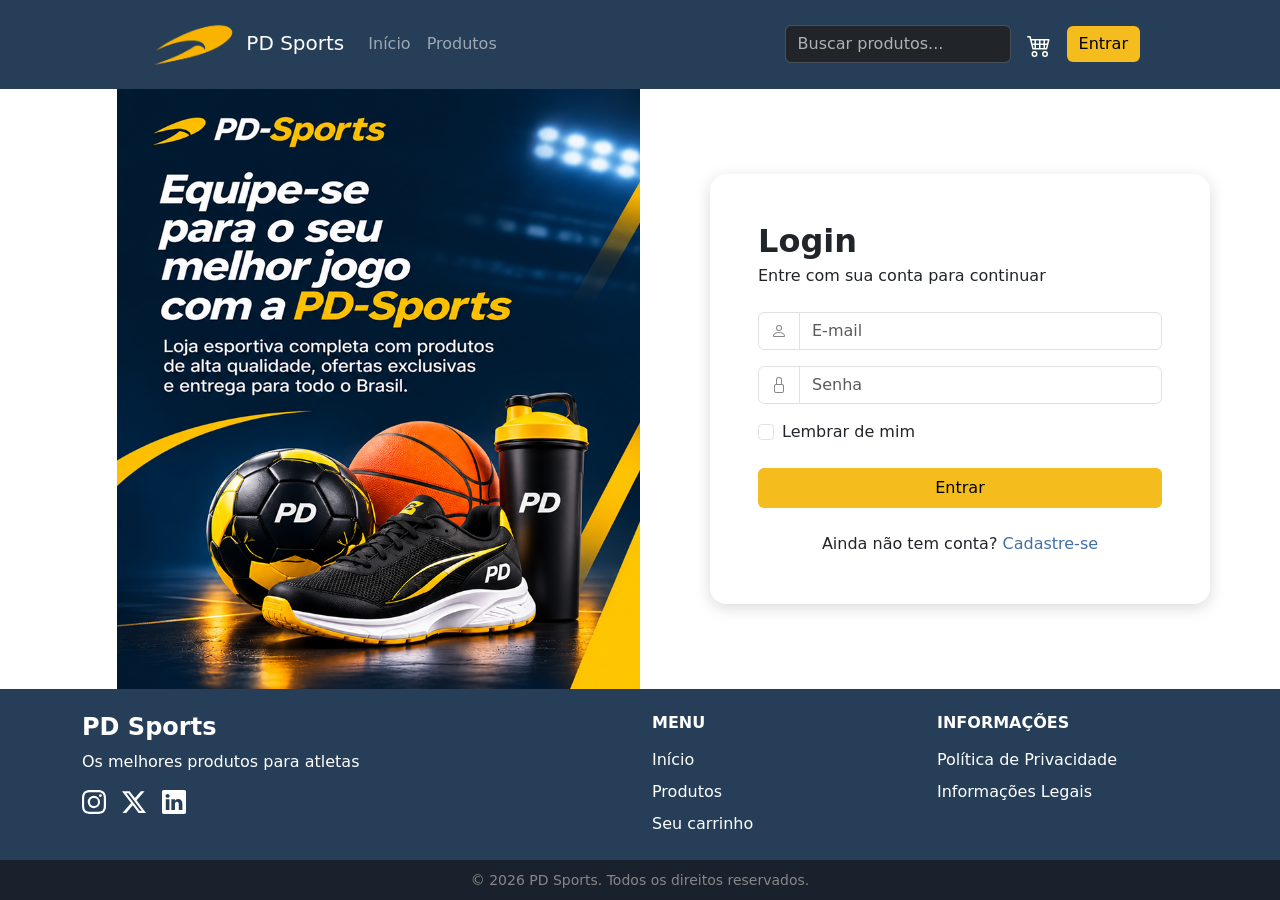
==== dashboard.html @ f9312189 "feat(admin): adiciona dashboard vazia com proteção de acesso somente para admins" ====
<!DOCTYPE html>
<html lang="pt-br" hidden>

<head>
    <meta charset="UTF-8">
    <meta name="viewport" content="width=device-width, initial-scale=1.0">
    <title>Dashboard | PD Sports</title>

    <link href="https://cdn.jsdelivr.net/npm/bootstrap@5.3.8/dist/css/bootstrap.min.css" rel="stylesheet"
        integrity="sha384-sRIl4kxILFvY47J16cr9ZwB07vP4J8+LH7qKQnuqkuIAvNWLzeN8tE5YBujZqJLB" crossorigin="anonymous">
    <link rel="stylesheet" href="./assets/css/navbar.css">
    <link rel="stylesheet" href="./assets/css/footer.css">
</head>

<body class="d-flex flex-column min-vh-100">
    <header>
        <nav class=" navbar navbar-expand-lg" data-bs-theme="dark">
            <div class="container">


                <a href="./index.html" class="navbar-brand">
                    <img src="./assets/imagens/logo.png" alt="logo" class="logo-img">
                    PD Sports
                </a>

                <ul class="navbar-nav me-auto d-none d-lg-flex">
                    <li class="nav-item">
                        <a href="./index.html" class="nav-link active" aria-current="page">
                            Início
                        </a>
                    </li>
                    <li class="nav-item">
                        <a href="#" class="nav-link">Produtos</a>
                    </li>
                </ul>

                <div class="d-flex align-items-center gap-3">
                    <form class="d-none d-lg-flex" role="search">
                        <input type="search" name="q" class="form-control" placeholder="Buscar produtos..."
                            aria-label="Buscar produtos">
                    </form>

                    <button class="btn text-white d-lg-none p-2" type="button" data-bs-toggle="collapse"
                        data-bs-target="#buscaMobile" aria-controls="buscaMobile" aria-expanded="false"
                        aria-label="Abrir busca">
                        <span aria-hidden="true"><svg xmlns="http://www.w3.org/2000/svg" width="24" height="24"
                                fill="currentColor" class="bi bi-search" viewBox="0 0 16 16">
                                <path
                                    d="M11.742 10.344a6.5 6.5 0 1 0-1.397 1.398h-.001q.044.06.098.115l3.85 3.85a1 1 0 0 0 1.415-1.414l-3.85-3.85a1 1 0 0 0-.115-.1zM12 6.5a5.5 5.5 0 1 1-11 0 5.5 5.5 0 0 1 11 0" />
                            </svg></span>
                    </button>
                    <a href="#" class="text-white" aria-label="Carrinho">
                        <span aria-hidden="true"><svg xmlns="http://www.w3.org/2000/svg" width="24" height="24"
                                fill="currentColor" class="bi bi-cart4" viewBox="0 0 16 16">
                                <path
                                    d="M0 2.5A.5.5 0 0 1 .5 2H2a.5.5 0 0 1 .485.379L2.89 4H14.5a.5.5 0 0 1 .485.621l-1.5 6A.5.5 0 0 1 13 11H4a.5.5 0 0 1-.485-.379L1.61 3H.5a.5.5 0 0 1-.5-.5M3.14 5l.5 2H5V5zM6 5v2h2V5zm3 0v2h2V5zm3 0v2h1.36l.5-2zm1.11 3H12v2h.61zM11 8H9v2h2zM8 8H6v2h2zM5 8H3.89l.5 2H5zm0 5a1 1 0 1 0 0 2 1 1 0 0 0 0-2m-2 1a2 2 0 1 1 4 0 2 2 0 0 1-4 0m9-1a1 1 0 1 0 0 2 1 1 0 0 0 0-2m-2 1a2 2 0 1 1 4 0 2 2 0 0 1-4 0" />
                            </svg></span>
                    </a>

                    <a href="./login.html" class="btn btn-primary d-none d-lg-inline-flex">
                        Entrar
                    </a>
                    <button class="navbar-toggler border-0 p-2" type="button" data-bs-toggle="offcanvas"
                        data-bs-target="#menuMobile" aria-controls="menuMobile" aria-label="Abrir menu">
                        <span class="navbar-toggler-icon"></span>
                    </button>
                </div>
            </div>
        </nav>

        <div class="d-lg-none">
            <div class="collapse" id="buscaMobile">
                <form class="container d-flex gap-2 pb-3" role="search">
                    <input type="search" name="q" class="form-control" placeholder="Buscar produtos..."
                        aria-label="Buscar produtos">
                    <button type="submit" class="btn btn-primary">
                        Buscar
                    </button>
                </form>
            </div>
        </div>
    </header>

    <div class="offcanvas offcanvas-end menu-mobile" tabindex="-1" id="menuMobile" aria-labelledby="menuMobileTitulo">
        <div class="offcanvas-header">
            <h5 class="offcanvas-title" id="menuMobileTitulo">
                PD Sports
            </h5>
            <button type="button" class="btn-close" data-bs-dismiss="offcanvas" aria-label="Fechar menu"></button>
        </div>

        <div class="offcanvas-body">
            <nav class="nav flex-column gap-3 align-items-center w-100" aria-label="Menu mobile">
                <a href="./index.html" class="nav-link" aria-current="page">
                    Início
                </a>
                <a href="#" class="nav-link">Produtos</a>
                <a href="./login.html" class="btn btn-primary w-100">Entrar</a>
            </nav>
        </div>
    </div>

    <main class="container my-5 flex-grow-1"></main>

    <footer class="site-footer text-white">
        <div class="container py-4">
            <div class="row g-4">

                <!-- Marca: linha inteira no celular, metade no desktop -->
                <div class="col-12 col-lg-6">
                    <h2 class="h4 fw-bold">PD Sports</h2>
                    <p>Os melhores produtos para atletas</p>

                    <div class="d-flex align-items-center gap-3">
                        <a href="#" class="text-white" aria-label="Instagram">
                            <svg xmlns="http://www.w3.org/2000/svg" width="24" height="24" fill="currentColor"
                                class="bi bi-instagram" viewBox="0 0 16 16">
                                <path
                                    d="M8 0C5.829 0 5.556.01 4.703.048 3.85.088 3.269.222 2.76.42a3.9 3.9 0 0 0-1.417.923A3.9 3.9 0 0 0 .42 2.76C.222 3.268.087 3.85.048 4.7.01 5.555 0 5.827 0 8.001c0 2.172.01 2.444.048 3.297.04.852.174 1.433.372 1.942.205.526.478.972.923 1.417.444.445.89.719 1.416.923.51.198 1.09.333 1.942.372C5.555 15.99 5.827 16 8 16s2.444-.01 3.298-.048c.851-.04 1.434-.174 1.943-.372a3.9 3.9 0 0 0 1.416-.923c.445-.445.718-.891.923-1.417.197-.509.332-1.09.372-1.942C15.99 10.445 16 10.173 16 8s-.01-2.445-.048-3.299c-.04-.851-.175-1.433-.372-1.941a3.9 3.9 0 0 0-.923-1.417A3.9 3.9 0 0 0 13.24.42c-.51-.198-1.092-.333-1.943-.372C10.443.01 10.172 0 7.998 0zm-.717 1.442h.718c2.136 0 2.389.007 3.232.046.78.035 1.204.166 1.486.275.373.145.64.319.92.599s.453.546.598.92c.11.281.24.705.275 1.485.039.843.047 1.096.047 3.231s-.008 2.389-.047 3.232c-.035.78-.166 1.203-.275 1.485a2.5 2.5 0 0 1-.599.919c-.28.28-.546.453-.92.598-.28.11-.704.24-1.485.276-.843.038-1.096.047-3.232.047s-2.39-.009-3.233-.047c-.78-.036-1.203-.166-1.485-.276a2.5 2.5 0 0 1-.92-.598 2.5 2.5 0 0 1-.6-.92c-.109-.281-.24-.705-.275-1.485-.038-.843-.046-1.096-.046-3.233s.008-2.388.046-3.231c.036-.78.166-1.204.276-1.486.145-.373.319-.64.599-.92s.546-.453.92-.598c.282-.11.705-.24 1.485-.276.738-.034 1.024-.044 2.515-.045zm4.988 1.328a.96.96 0 1 0 0 1.92.96.96 0 0 0 0-1.92m-4.27 1.122a4.109 4.109 0 1 0 0 8.217 4.109 4.109 0 0 0 0-8.217m0 1.441a2.667 2.667 0 1 1 0 5.334 2.667 2.667 0 0 1 0-5.334" />
                            </svg>
                        </a>
                        <a href="#" class="text-white" aria-label="X">
                            <svg xmlns="http://www.w3.org/2000/svg" width="24" height="24" fill="currentColor"
                                class="bi bi-twitter-x" viewBox="0 0 16 16">
                                <path
                                    d="M12.6.75h2.454l-5.36 6.142L16 15.25h-4.937l-3.867-5.07-4.425 5.07H.316l5.733-6.57L0 .75h5.063l3.495 4.633L12.601.75Zm-.86 13.028h1.36L4.323 2.145H2.865z" />
                            </svg>
                        </a>
                        <a href="#" class="text-white" aria-label="LinkedIn">
                            <svg xmlns="http://www.w3.org/2000/svg" width="24" height="24" fill="currentColor"
                                class="bi bi-linkedin" viewBox="0 0 16 16">
                                <path
                                    d="M0 1.146C0 .513.526 0 1.175 0h13.65C15.474 0 16 .513 16 1.146v13.708c0 .633-.526 1.146-1.175 1.146H1.175C.526 16 0 15.487 0 14.854zm4.943 12.248V6.169H2.542v7.225zm-1.2-8.212c.837 0 1.358-.554 1.358-1.248-.015-.709-.52-1.248-1.342-1.248S2.4 3.226 2.4 3.934c0 .694.521 1.248 1.327 1.248zm4.908 8.212V9.359c0-.216.016-.432.08-.586.173-.431.568-.878 1.232-.878.869 0 1.216.662 1.216 1.634v3.865h2.401V9.25c0-2.22-1.184-3.252-2.764-3.252-1.274 0-1.845.7-2.165 1.193v.025h-.016l.016-.025V6.169h-2.4c.03.678 0 7.225 0 7.225z" />
                            </svg>
                        </a>
                    </div>
                </div>

                <!-- Menu: metade no celular, um quarto no desktop -->
                <div class="col-6 col-lg-3">
                    <h2 class="h6 fw-bold text-uppercase mb-3">Menu</h2>

                    <ul class="list-unstyled d-flex flex-column gap-2 mb-0">
                        <li>
                            <a href="./index.html" class="text-white">
                                Início
                            </a>
                        </li>
                        <li>
                            <a href="#" class="text-white">Produtos</a>
                        </li>
                        <li>
                            <a href="#" class="text-white">Seu carrinho</a>
                        </li>
                    </ul>
                </div>

                <!-- Informações -->
                <div class="col-6 col-lg-3">
                    <h2 class="h6 fw-bold text-uppercase mb-3">
                        Informações
                    </h2>

                    <ul class="list-unstyled d-flex flex-column gap-2 mb-0">
                        <li>
                            <a href="#" class="text-white">
                                Política de Privacidade
                            </a>
                        </li>
                        <li>
                            <a href="#" class="text-white">
                                Informações Legais
                            </a>
                        </li>
                    </ul>
                </div>

            </div>
        </div>

        <!-- Faixa inferior -->
        <div class="footer-copyright text-center px-3 py-2">
            <small>© 2026 PD Sports. Todos os direitos reservados.</small>
        </div>
    </footer>

    <script src="https://cdn.jsdelivr.net/npm/bootstrap@5.3.8/dist/js/bootstrap.bundle.min.js"
        integrity="sha384-FKyoEForCGlyvwx9Hj09JcYn3nv7wiPVlz7YYwJrWVcXK/BmnVDxM+D2scQbITxI"
        crossorigin="anonymous"></script>
    <script type="module" src="./js/paginas/dashboard.js"></script>
</body>

</html>
---- assets/css/navbar.css ----
@import url('estilos.css');
@import url('variaveis.css');

.logo-img {
    width: 100px;
}
header {
    background-color: var(--base-navegacao);
    padding: .5% 10%;
}

header p, a {
    color: var(--base-neutral);
}

.navbar-input {
    background-color: var(--base-estrutura);
    color: var(--base-muted-foreground);
    border: none;
    outline: none;
    border-radius: 4px;
    padding: 5px 15px;
}

.menu-mobile a{
color: var(--base-estrutura);
border-bottom: 1px solid var(--base-muted-foreground);
}



@media (max-width: 480px) {
    header {
        padding: 5px;
    }
}
---- assets/css/footer.css ----
.site-footer {
    background-color: var(--base-navegacao);
}

.footer-copyright {
    background-color: var(--base-estrutura);
    color: var(--base-muted-foreground);
}
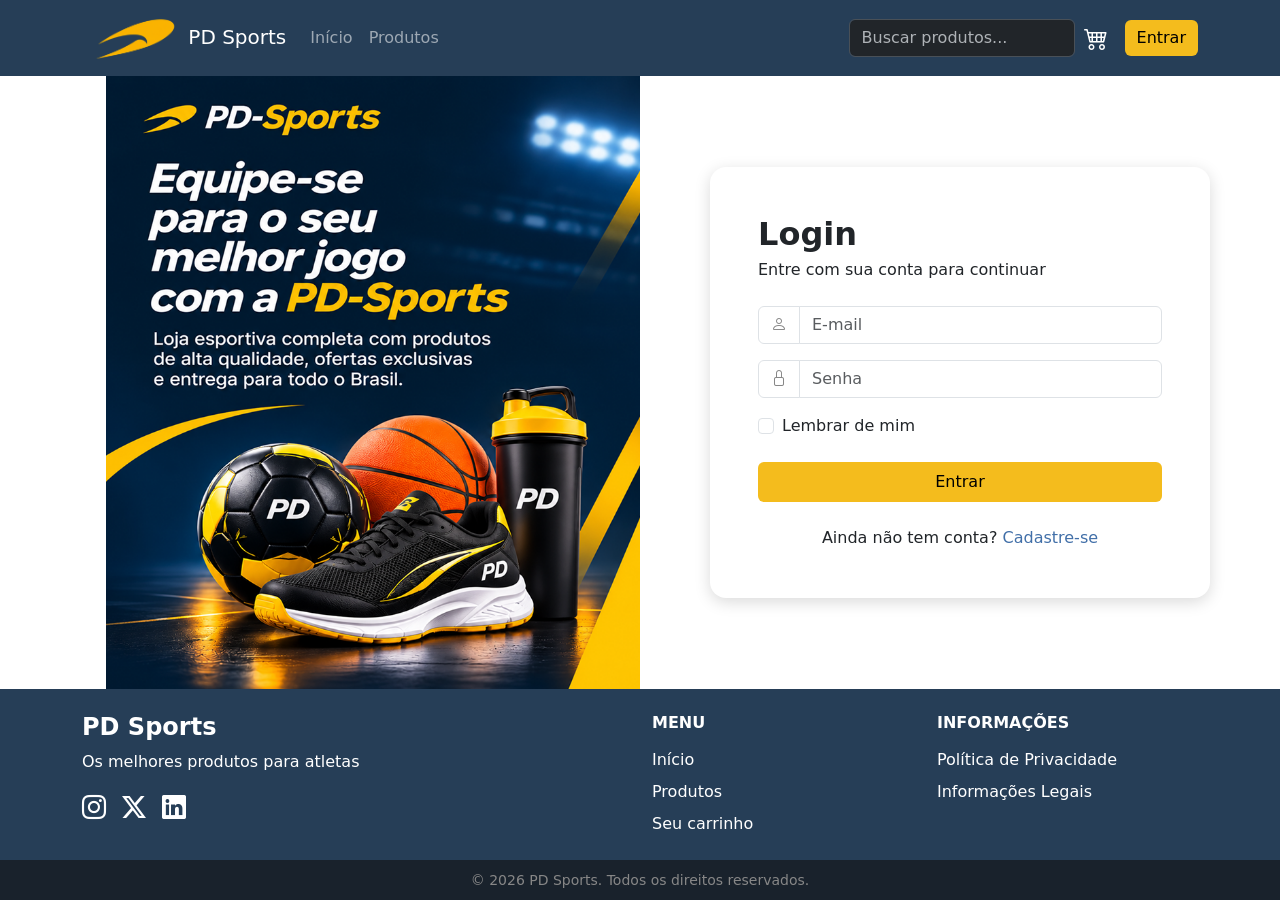
==== commit 029bd2ab: "feat(navbar): renderiza conteúdo baseado na sessão do usuário - remove SVGs por ícones do Bootstrap " ====
--- a/dashboard.html
+++ b/dashboard.html
@@ -8,97 +8,59 @@
 
     <link href="https://cdn.jsdelivr.net/npm/bootstrap@5.3.8/dist/css/bootstrap.min.css" rel="stylesheet"
         integrity="sha384-sRIl4kxILFvY47J16cr9ZwB07vP4J8+LH7qKQnuqkuIAvNWLzeN8tE5YBujZqJLB" crossorigin="anonymous">
+    <link href="https://cdn.jsdelivr.net/npm/bootstrap-icons@1.11.3/font/bootstrap-icons.min.css" rel="stylesheet"
+        integrity="sha384-XGjxtQfXaH2tnPFa9x+ruJTuLE3Aa6LhHSWRr1XeTyhezb4abCG4ccI5AkVDxqC+" crossorigin="anonymous">
     <link rel="stylesheet" href="./assets/css/navbar.css">
     <link rel="stylesheet" href="./assets/css/footer.css">
 </head>
 
 <body class="d-flex flex-column min-vh-100">
-    <header>
-        <nav class=" navbar navbar-expand-lg" data-bs-theme="dark">
-            <div class="container">
-
-
+    <header id="navbar">
+        <nav class="navbar navbar-expand-lg" data-bs-theme="dark">
+            <div class="container" id="navbarConteudo">
                 <a href="./index.html" class="navbar-brand">
-                    <img src="./assets/imagens/logo.png" alt="logo" class="logo-img">
-                    PD Sports
+                    <img src="./assets/imagens/logo.png" alt="logo" width="100"> PD Sports
                 </a>
 
-                <ul class="navbar-nav me-auto d-none d-lg-flex">
-                    <li class="nav-item">
-                        <a href="./index.html" class="nav-link active" aria-current="page">
-                            Início
-                        </a>
-                    </li>
-                    <li class="nav-item">
-                        <a href="#" class="nav-link">Produtos</a>
-                    </li>
-                </ul>
+                <div class="d-flex align-items-center gap-1 ms-auto ms-lg-0 order-lg-last">
+                    <button class="btn text-white fs-4 lh-1 p-2 d-lg-none" type="button" data-bs-toggle="collapse"
+                        data-bs-target="#buscaNavbar" aria-controls="buscaNavbar" aria-expanded="false" aria-label="Abrir busca">
+                        <i class="bi bi-search" aria-hidden="true"></i>
+                    </button>
+                    <a href="#" class="btn text-white fs-4 lh-1 p-2" aria-label="Carrinho"><i class="bi bi-cart4" aria-hidden="true"></i></a>
+                    <a href="./login.html" class="btn btn-primary ms-1 d-none d-lg-inline-flex">Entrar</a>
+                    <button class="btn text-white fs-4 lh-1 p-2 d-lg-none" type="button" data-bs-toggle="collapse"
+                        data-bs-target="#menuNavbar" aria-controls="menuNavbar" aria-expanded="false"
+                        aria-label="Abrir menu">
+                        <i class="bi bi-list" aria-hidden="true"></i>
+                    </button>
+                </div>
 
-                <div class="d-flex align-items-center gap-3">
+                <div class="collapse navbar-collapse" id="menuNavbar" data-bs-parent="#navbarConteudo">
+                    <ul class="navbar-nav me-lg-auto">
+                        <li class="nav-item">
+                            <a href="./index.html" class="nav-link">Início</a>
+                        </li>
+                        <li class="nav-item">
+                            <a href="#" class="nav-link">Produtos</a>
+                        </li>
+                    </ul>
+                    <a href="./login.html" class="btn btn-primary d-lg-none my-2">Entrar</a>
                     <form class="d-none d-lg-flex" role="search">
                         <input type="search" name="q" class="form-control" placeholder="Buscar produtos..."
                             aria-label="Buscar produtos">
                     </form>
+                </div>
 
-                    <button class="btn text-white d-lg-none p-2" type="button" data-bs-toggle="collapse"
-                        data-bs-target="#buscaMobile" aria-controls="buscaMobile" aria-expanded="false"
-                        aria-label="Abrir busca">
-                        <span aria-hidden="true"><svg xmlns="http://www.w3.org/2000/svg" width="24" height="24"
-                                fill="currentColor" class="bi bi-search" viewBox="0 0 16 16">
-                                <path
-                                    d="M11.742 10.344a6.5 6.5 0 1 0-1.397 1.398h-.001q.044.06.098.115l3.85 3.85a1 1 0 0 0 1.415-1.414l-3.85-3.85a1 1 0 0 0-.115-.1zM12 6.5a5.5 5.5 0 1 1-11 0 5.5 5.5 0 0 1 11 0" />
-                            </svg></span>
-                    </button>
-                    <a href="#" class="text-white" aria-label="Carrinho">
-                        <span aria-hidden="true"><svg xmlns="http://www.w3.org/2000/svg" width="24" height="24"
-                                fill="currentColor" class="bi bi-cart4" viewBox="0 0 16 16">
-                                <path
-                                    d="M0 2.5A.5.5 0 0 1 .5 2H2a.5.5 0 0 1 .485.379L2.89 4H14.5a.5.5 0 0 1 .485.621l-1.5 6A.5.5 0 0 1 13 11H4a.5.5 0 0 1-.485-.379L1.61 3H.5a.5.5 0 0 1-.5-.5M3.14 5l.5 2H5V5zM6 5v2h2V5zm3 0v2h2V5zm3 0v2h1.36l.5-2zm1.11 3H12v2h.61zM11 8H9v2h2zM8 8H6v2h2zM5 8H3.89l.5 2H5zm0 5a1 1 0 1 0 0 2 1 1 0 0 0 0-2m-2 1a2 2 0 1 1 4 0 2 2 0 0 1-4 0m9-1a1 1 0 1 0 0 2 1 1 0 0 0 0-2m-2 1a2 2 0 1 1 4 0 2 2 0 0 1-4 0" />
-                            </svg></span>
-                    </a>
-
-                    <a href="./login.html" class="btn btn-primary d-none d-lg-inline-flex">
-                        Entrar
-                    </a>
-                    <button class="navbar-toggler border-0 p-2" type="button" data-bs-toggle="offcanvas"
-                        data-bs-target="#menuMobile" aria-controls="menuMobile" aria-label="Abrir menu">
-                        <span class="navbar-toggler-icon"></span>
-                    </button>
+                <div class="collapse d-lg-none w-100" id="buscaNavbar" data-bs-parent="#navbarConteudo">
+                    <form class="d-flex gap-2 py-2" role="search">
+                        <input type="search" name="q" class="form-control" placeholder="Buscar produtos..." aria-label="Buscar produtos">
+                        <button type="submit" class="btn btn-primary">Buscar</button>
+                    </form>
                 </div>
             </div>
         </nav>
-
-        <div class="d-lg-none">
-            <div class="collapse" id="buscaMobile">
-                <form class="container d-flex gap-2 pb-3" role="search">
-                    <input type="search" name="q" class="form-control" placeholder="Buscar produtos..."
-                        aria-label="Buscar produtos">
-                    <button type="submit" class="btn btn-primary">
-                        Buscar
-                    </button>
-                </form>
-            </div>
-        </div>
     </header>
-
-    <div class="offcanvas offcanvas-end menu-mobile" tabindex="-1" id="menuMobile" aria-labelledby="menuMobileTitulo">
-        <div class="offcanvas-header">
-            <h5 class="offcanvas-title" id="menuMobileTitulo">
-                PD Sports
-            </h5>
-            <button type="button" class="btn-close" data-bs-dismiss="offcanvas" aria-label="Fechar menu"></button>
-        </div>
-
-        <div class="offcanvas-body">
-            <nav class="nav flex-column gap-3 align-items-center w-100" aria-label="Menu mobile">
-                <a href="./index.html" class="nav-link" aria-current="page">
-                    Início
-                </a>
-                <a href="#" class="nav-link">Produtos</a>
-                <a href="./login.html" class="btn btn-primary w-100">Entrar</a>
-            </nav>
-        </div>
-    </div>
 
     <main class="container my-5 flex-grow-1"></main>
 
@@ -113,25 +75,13 @@
 
                     <div class="d-flex align-items-center gap-3">
                         <a href="#" class="text-white" aria-label="Instagram">
-                            <svg xmlns="http://www.w3.org/2000/svg" width="24" height="24" fill="currentColor"
-                                class="bi bi-instagram" viewBox="0 0 16 16">
-                                <path
-                                    d="M8 0C5.829 0 5.556.01 4.703.048 3.85.088 3.269.222 2.76.42a3.9 3.9 0 0 0-1.417.923A3.9 3.9 0 0 0 .42 2.76C.222 3.268.087 3.85.048 4.7.01 5.555 0 5.827 0 8.001c0 2.172.01 2.444.048 3.297.04.852.174 1.433.372 1.942.205.526.478.972.923 1.417.444.445.89.719 1.416.923.51.198 1.09.333 1.942.372C5.555 15.99 5.827 16 8 16s2.444-.01 3.298-.048c.851-.04 1.434-.174 1.943-.372a3.9 3.9 0 0 0 1.416-.923c.445-.445.718-.891.923-1.417.197-.509.332-1.09.372-1.942C15.99 10.445 16 10.173 16 8s-.01-2.445-.048-3.299c-.04-.851-.175-1.433-.372-1.941a3.9 3.9 0 0 0-.923-1.417A3.9 3.9 0 0 0 13.24.42c-.51-.198-1.092-.333-1.943-.372C10.443.01 10.172 0 7.998 0zm-.717 1.442h.718c2.136 0 2.389.007 3.232.046.78.035 1.204.166 1.486.275.373.145.64.319.92.599s.453.546.598.92c.11.281.24.705.275 1.485.039.843.047 1.096.047 3.231s-.008 2.389-.047 3.232c-.035.78-.166 1.203-.275 1.485a2.5 2.5 0 0 1-.599.919c-.28.28-.546.453-.92.598-.28.11-.704.24-1.485.276-.843.038-1.096.047-3.232.047s-2.39-.009-3.233-.047c-.78-.036-1.203-.166-1.485-.276a2.5 2.5 0 0 1-.92-.598 2.5 2.5 0 0 1-.6-.92c-.109-.281-.24-.705-.275-1.485-.038-.843-.046-1.096-.046-3.233s.008-2.388.046-3.231c.036-.78.166-1.204.276-1.486.145-.373.319-.64.599-.92s.546-.453.92-.598c.282-.11.705-.24 1.485-.276.738-.034 1.024-.044 2.515-.045zm4.988 1.328a.96.96 0 1 0 0 1.92.96.96 0 0 0 0-1.92m-4.27 1.122a4.109 4.109 0 1 0 0 8.217 4.109 4.109 0 0 0 0-8.217m0 1.441a2.667 2.667 0 1 1 0 5.334 2.667 2.667 0 0 1 0-5.334" />
-                            </svg>
+                            <i class="bi bi-instagram fs-4" aria-hidden="true"></i>
                         </a>
                         <a href="#" class="text-white" aria-label="X">
-                            <svg xmlns="http://www.w3.org/2000/svg" width="24" height="24" fill="currentColor"
-                                class="bi bi-twitter-x" viewBox="0 0 16 16">
-                                <path
-                                    d="M12.6.75h2.454l-5.36 6.142L16 15.25h-4.937l-3.867-5.07-4.425 5.07H.316l5.733-6.57L0 .75h5.063l3.495 4.633L12.601.75Zm-.86 13.028h1.36L4.323 2.145H2.865z" />
-                            </svg>
+                            <i class="bi bi-twitter-x fs-4" aria-hidden="true"></i>
                         </a>
                         <a href="#" class="text-white" aria-label="LinkedIn">
-                            <svg xmlns="http://www.w3.org/2000/svg" width="24" height="24" fill="currentColor"
-                                class="bi bi-linkedin" viewBox="0 0 16 16">
-                                <path
-                                    d="M0 1.146C0 .513.526 0 1.175 0h13.65C15.474 0 16 .513 16 1.146v13.708c0 .633-.526 1.146-1.175 1.146H1.175C.526 16 0 15.487 0 14.854zm4.943 12.248V6.169H2.542v7.225zm-1.2-8.212c.837 0 1.358-.554 1.358-1.248-.015-.709-.52-1.248-1.342-1.248S2.4 3.226 2.4 3.934c0 .694.521 1.248 1.327 1.248zm4.908 8.212V9.359c0-.216.016-.432.08-.586.173-.431.568-.878 1.232-.878.869 0 1.216.662 1.216 1.634v3.865h2.401V9.25c0-2.22-1.184-3.252-2.764-3.252-1.274 0-1.845.7-2.165 1.193v.025h-.016l.016-.025V6.169h-2.4c.03.678 0 7.225 0 7.225z" />
-                            </svg>
+                            <i class="bi bi-linkedin fs-4" aria-hidden="true"></i>
                         </a>
                     </div>
                 </div>
@@ -188,6 +138,7 @@
         integrity="sha384-FKyoEForCGlyvwx9Hj09JcYn3nv7wiPVlz7YYwJrWVcXK/BmnVDxM+D2scQbITxI"
         crossorigin="anonymous"></script>
     <script type="module" src="./js/paginas/dashboard.js"></script>
+    <script type="module" src="./js/componentes/navbar.js"></script>
 </body>
 
 </html>
